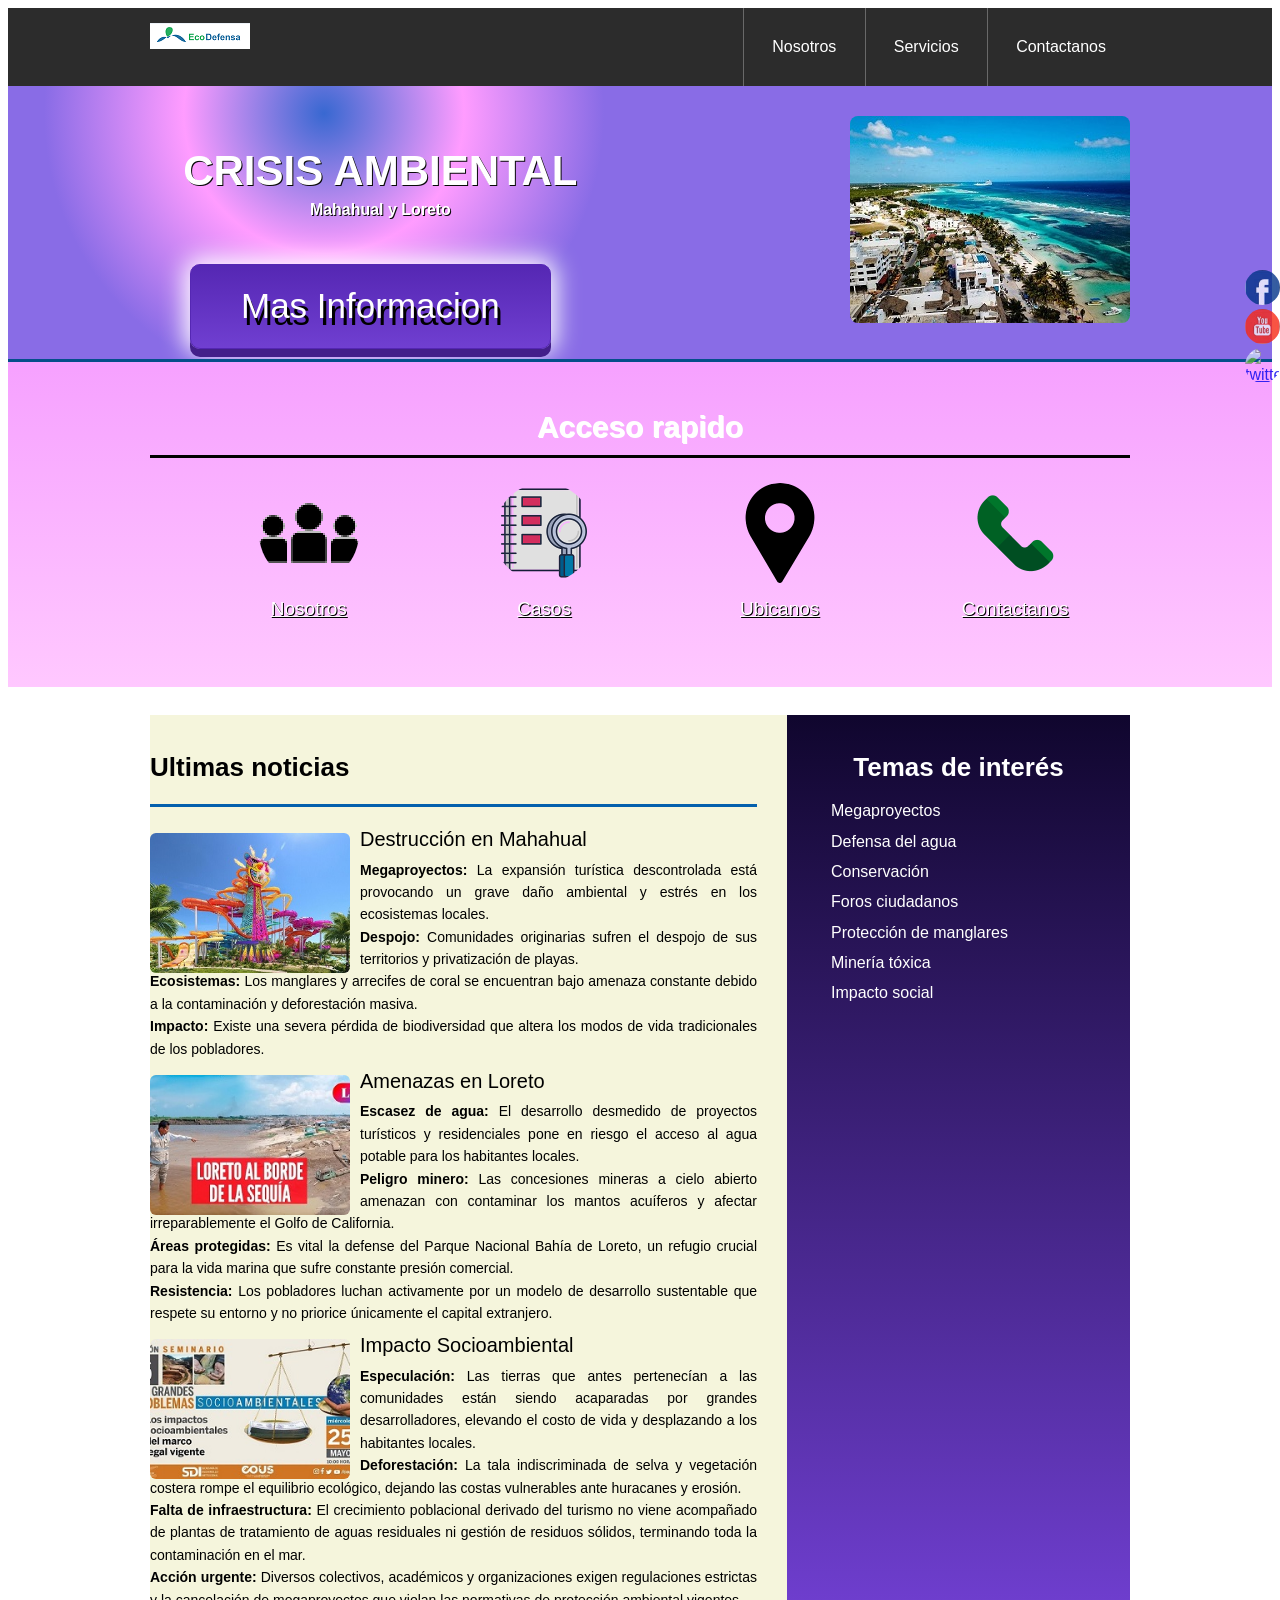
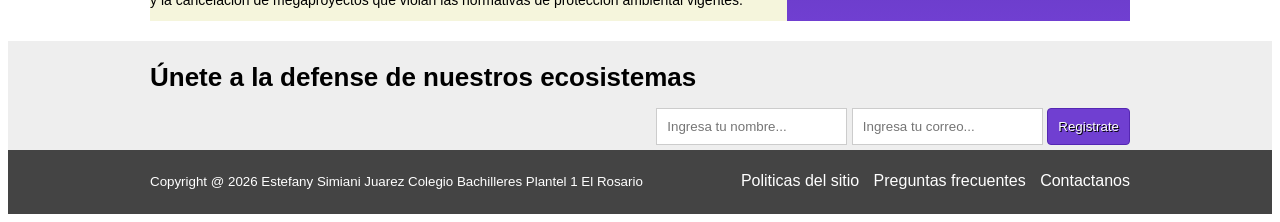
==== index.html @ cbb5e52a "Update index.html" ====
<!DOCTYPE html>
<html lang="es">
<head> 
    <meta charset="UTF-8">
    <title>Proyecto final - Problemática en Mahahual y Loreto</title>
    <link rel="stylesheet" href="estilo.css">
    <style>
        /* ========================================================
           1. CONTROL DE NEGRITAS
           ======================================================== */
        h1, h2, h3, strong {
            font-weight: bold !important;
        }
        p, li, a, figcaption, small, input {
            font-weight: normal !important;
        }

        /* ========================================================
           2. CONTRASTE DE COLORES ACTUALIZADO
           ======================================================== */
        .articulos h2, 
        .articulos article h1 a, 
        .articulos p, 
        .articulos strong,
        .suscripcion h2 { 
            color: #000000 !important;
        }

        .acceso-rapido h2,
        .acceso-rapido figcaption h3 a,
        .complementario h2,       
        .complementario ul li a,  
        .piedepagina small,
        .piedepagina nav ul li a,
        .introduccion-presentacion h1,
        .introduccion-presentacion h1 span,
        .introduccion-presentacion .aprender-mas {
            color: #ffffff !important;
        }
    </style>
</head>
<body>
 <header class="encabezado" role="banner">
    <div class="contenedor">
        <a href="https://vanguardia.com.mx/noticias/mexico/punta-mita-bacalar-loreto-y-mahahual-las-localidades-mexicanas-amenazadas-por-mega-proyectos-FC20775572" class="logo">
            <img src="imagen/logo.PNG" alt="logotipo de la campaña">
        </a>
        <nav role ="navigation">
            <ul>
                <li><a href="nosotros1.html">Nosotros</a></li>
                <li><a href="servicios2.html">Servicios</a></li>
                <li><a href="contactanos.html">Contactanos</a></li>
            </ul>
        </nav>
    </div>
 </header>
 <!--fin-->
 <div class="presentacion">
    <div class="contenedor">
        <div class="introduccion-presentacion">
            <h1>CRISIS AMBIENTAL <br><span>Mahahual y Loreto</span></h1>
            <a href="https://vanguardia.com.mx/noticias/mexico/punta-mita-bacalar-loreto-y-mahahual-las-localidades-mexicanas-amenazadas-por-mega-proyectos-FC20775572" class="aprender-mas">Mas Informacion</a>
        </div>
        <img src="imagen/imagen-de-la-zona.jpg" alt="imagen de la zona">
    </div>
 </div> 
    <!-- fin de presentacion-->
 <section class="acceso-rapido">
        <div class="contenedor">
            <h2>Acceso rapido</h2>
              <ul>
                <figure>
                    <a href="nosotros1.html"><img src="imagen/nosotros.png" alt="Nosotros"></a>
                    <figcaption><h3><a href="nosotros1.html">Nosotros</a></h3></figcaption>
                </figure>
                <figure>
                    <a href="servicios2.html"><img src="imagen/casos.png" alt="Casos"></a>
                    <figcaption><h3><a href="servicios2.html">Casos</a></h3></figcaption>
                </figure>
                <figure>
                    <a href="ubicanos3.html"><img src="imagen/ubicanos.png" alt="Ubicanos"></a>
                    <figcaption><h3><a href="ubicanos3.html">Ubicanos</a></h3></figcaption>
                </figure>
                <figure>
                    <a href="contactanos.html"><img src="imagen/contactanos.png" alt="Contactanos"></a>
                    <figcaption><h3><a href="contactanos.html">Contactanos</a></h3></figcaption>
                </figure>
              </ul>
        </div>
    </section>  
    <!-- ---------fin -->
    <div class="bloque-contenido">
        <div class="contenedor">
            <main class="articulos" role="main">
                <h2>Ultimas noticias</h2>
                <article>
                    <img src="imagen/despojo-territorial.jpg" alt="Despojo territorial">
                    <h1><a href="#">Destrucción en Mahahual</a></h1>
                    <p><strong>Megaproyectos:</strong> La expansión turística descontrolada está provocando un grave daño ambiental y estrés en los ecosistemas locales.<br><strong>Despojo:</strong> Comunidades originarias sufren el despojo de sus territorios y privatización de playas.<br><strong>Ecosistemas:</strong> Los manglares y arrecifes de coral se encuentran bajo amenaza constante debido a la contaminación y deforestación masiva.<br><strong>Impacto:</strong> Existe una severa pérdida de biodiversidad que altera los modos de vida tradicionales de los pobladores.
                    </p>
                </article>
                <article>
                    <img src="imagen/crisis-en-loreto.jpg" alt="Crisis en Loreto">
                    <h1><a href="#">Amenazas en Loreto</a></h1>
                    <p><strong>Escasez de agua:</strong> El desarrollo desmedido de proyectos turísticos y residenciales pone en riesgo el acceso al agua potable para los habitantes locales.<br><strong>Peligro minero:</strong> Las concesiones mineras a cielo abierto amenazan con contaminar los mantos acuíferos y afectar irreparablemente el Golfo de California.<br><strong>Áreas protegidas:</strong> Es vital la defense del Parque Nacional Bahía de Loreto, un refugio crucial para la vida marina que sufre constante presión comercial.<br><strong>Resistencia:</strong> Los pobladores luchan activamente por un modelo de desarrollo sustentable que respete su entorno y no priorice únicamente el capital extranjero.
                    </p>
                </article>
                <article>
                    <img src="imagen/impacto-socioambiental.jpg" alt="Impacto socioambiental">
                    <h1><a href="#">Impacto Socioambiental</a></h1>
                    <p><strong>Especulación:</strong> Las tierras que antes pertenecían a las comunidades están siendo acaparadas por grandes desarrolladores, elevando el costo de vida y desplazando a los habitantes locales.<br><strong>Deforestación:</strong> La tala indiscriminada de selva y vegetación costera rompe el equilibrio ecológico, dejando las costas vulnerables ante huracanes y erosión.<br><strong>Falta de infraestructura:</strong> El crecimiento poblacional derivado del turismo no viene acompañado de plantas de tratamiento de aguas residuales ni gestión de residuos sólidos, terminando toda la contaminación en el mar.<br><strong>Acción urgente:</strong> Diversos colectivos, académicos y organizaciones exigen regulaciones estrictas y la cancelación de megaproyectos que violan las normativas de protección ambiental vigentes.
                    </p>
                </article>
            </main>
            <aside class="complementario" role="complementary">
         <h2>Temas de interés</h2>
         <ul>
            <li><a href="#">Megaproyectos </a></li>
            <li><a href="#">Defensa del agua </a></li>
            <li><a href="#">Conservación </a></li>
            <li><a href="#">Foros ciudadanos </a></li>
            <li><a href="#">Protección de manglares </a></li>
            <li><a href="#">Minería tóxica </a></li>
            <li><a href="#">Impacto social </a></li>
         </ul>
      </aside>
      </div>
    </div> 
<!-- FIN DE BLOQUE-CONTENIDO -->
<section class="suscripcion">
    <div class="contenedor">
        <h2>Únete a la defense de nuestros ecosistemas</h2>
        <form action="https://formspree.io/f/xqevpzgz" method="POST">
            <input type="text" name="nombre" placeholder="Ingresa tu nombre..." required>
            <input type="email" name="email" placeholder="Ingresa tu correo..." required>
            <input type="submit" name="valor" value="Registrate">
        </form>
    </div>
</section> <!-- FIN SUSCRIPCION -->
<footer class="piedepagina" role="contentinfo">
    <div class="contenedor">
        <small>Copyright @ 2026 Estefany Simiani Juarez Colegio Bachilleres Plantel 1 El Rosario</small>
        <nav>
            <ul>
                <li><a href="#">Politicas del sitio</a></li>
                <li><a href="#">Preguntas frecuentes</a></li>
                <li><a href="contactanos.html">Contactanos</a></li>
            </ul>
        </nav>
    </div>
</footer>
           <!--  fin pie de pagina  -->
<div class="social">
    <a href="https://www.facebook.com/mahahualplaya/?locale=es_LA" title="FaceBook"><img src="imagen/face.jpg" alt="facebook"></a>
    <a href="https://www.youtube.com/hashtag/mahahual" title="Youtube"><img src="imagen/you.jpg" alt="youtube"></a>
    <a href="https://x.com/hashtag/mahahual?src=hashtag_click" title="twitter"><img src="imagen/twit.jpg" alt="twitter"></a>
</div>
  <!--  fin social -->
</body>
</html>
---- estilo.css ----
*{
box-sizing:border-box;
}
body{
font-size:16px;
font-family: arial,helveltica,sans-serif;
line-height: 1.4em; 
}

.contenedor{
    width: 980px;
    margin: 0 auto;
}

.encabezado{ 
background: #2c2c2c; 
overflow: hidden;
}
.logo{
    float: left;
   position: relative;
    top: 15px; 
}
.encabezado nav{ 
float: right; 
}
.encabezado nav ul{ 
margin: 0;
padding: 0;
list-style: none;
}
.encabezado nav ul li{ 
display: inline-block;
/*background: red;*/
margin-right: -4px;
}
.encabezado nav ul li a{ 
display: block;
color: #fff;
padding: 28px;
border-left: 1px solid #696969;
text-decoration: none;
}
/*cambio de color*/
.encabezado nav ul li a:hover{ 
background: #575757;
}
/*------------------------------------
PRESENTACION
-------------------------------------*/ 
.presentacion{
  /*background: yellow;*/
  background: radial-gradient(280px at 25% 10%, #3868D1, #FF9CFF, #896CE6);
  overflow: hidden;
  border-bottom: 3px solid #044e8b; 
}  
.introduccion-presentacion{
    float: left;
}
.introduccion-presentacion h1{
    color: #fff;
    font-size: 2.625em;  /*16px  1em  42px  ?*/
    text-shadow: 1px 1px 0px #090909;
    text-align: center;
    margin-top: 70px;
    margin-bottom: 40px;
    margin-left: 20px;
   line-height: 0.7em; /*interlineado  */
} 
.introduccion-presentacion h1 span{
    color: #fff;
    font-size: 0.38em; /*42px = 2.62em 16px = ? =0.38*/
}
/*------------aprender------------mas*/
a.aprender-mas{
    font-size: 2.1875em;
    border: 1px solid #5527b3; /* Ajustado al tono morado */
    padding: 30px 50px;
    /*background: yellow;*/
    display: block;
    text-align: center;
    margin: 10px 40px;
    color: #fff;
    text-decoration: none;
    text-shadow: 3px 7px 0 #000;
    border-radius: 10px;
    background: linear-gradient(to top, #703FD1, #5527b3); /* Tu color #703FD1 aplicado aquí */
    box-shadow: 0 8px 0 0 #431f8a,
                0 0 25px 5px #fff;
} 
a.aprender-mas:hover{
    box-shadow: 0 0 25px 5px #000;
}
.presentacion img{
    float: right;
    position: relative;
    top: 30px;
    max-width: 450px; /* Control para que la foto de la zona no salga gigante */
    height: auto;
    border-radius: 8px;
}
/*****************************************************************
/*------------Acceso-rapido------------*/
.acceso-rapido{
    background: #21bc4e;
    overflow: hidden;
    border-bottom: 3px solid #fff;
}
.acceso-rapido h2 {
    color: #fff;
    font-size: 1.87em;
    text-shadow: 1px 1px 0 #000;
    text-align: center;
    border-bottom: 3px solid #fff;
    padding-bottom: 16px;
}
.acceso-rapido figure{
    display: inline-block;
    text-align: center;
    width: 25%;
    margin: 0 -4px 0 0;
    padding: 0px;
}
.acceso-rapido img{
    width: 100px;         /* Control para los 4 iconos de acceso rápido */
    height: 100px;
    object-fit: cover;
    border-radius: 50%;   /* Los hace círculos perfectos */
}
.acceso-rapido h3{
   font-size: 1.1875em;
    margin-top: 9px;
    margin-bottom: 20px; 
}
.acceso-rapido h3 a{
    color: #fff;
    text-shadow: 1px 1px 0 #000;
    font-weight: normal;
}
.acceso-rapido h3 a:hover{
    text-decoration: none;
}
/*---------bloque contenido----------*/
.bloque-contenido{
    overflow: hidden; /*2*/
    margin-top: 25px; /** complementario 6  **/
}
.bloque-contenido .contenedor{  /*3**/
    display: table;  
}
.articulos { /** 1 **/
    /*float: left;  /*elim 3 */
    background: beige;
    width: 65%; /*elimi  3*/
  display: table-cell;  /*3*/
  padding-right: 30px; /* 4*/
}
.articulos article{  /* 10   */
    margin-bottom: 10px;
}
.articulos h2{  /**4**/
    color: #444444;
    font-size: 1.625em;
    border-bottom: 3px solid #0460ad;
    padding-bottom: 25px;
}
.articulos img{  /**5**/
    float: left;
    margin-right: 10px;
    position: relative; /* 10  */
    top: 5px;           /* 10 */
    width: 200px;       /* Tamaño ideal adaptado para las 3 columnas de noticias */
    height: 140px;
    object-fit: cover;
    border-radius: 6px;
}
.articulos article h1{  /**6**/
    font-size: 1.25em;  /*20/16 = 1.25em*/
    /*margin: 0; ** 8   *** quitar 8 poner 9*/
    margin: 8px 0 8px 0;  /*** 9 ****/
}
.articulos article h1 a{  /**7**/ 
    color: #444444;  /*HTML incluir href*/
    text-decoration: none;
}
.articulos article h1 a:hover{  /**8**/ 
    text-decoration: underline;
}
.articulos article p{  /** 9 **/ 
    margin: 0;
    text-align: justify;
    font-size: 0.875em; /*** 14/16 = 0.875 ***/
}
.complementario{    /* 1  */
    background: #0460ad;
    width: 35%; 
    display: table-cell; 
    padding: 0 20px 20px; /***2**laterales sup e inf*/
}
.complementario h2{   /** 2  **/
    font-size: 1.625em;  /* 26/16 em*/ 
    color: #fff;
    font-weight: normal;
    text-align: center;
}
.complementario ul{   /** 3  **/
    margin: 0;
    padding: 0;
    list-style: none;
}
.complementario ul li{ /*** 4 ***/
    background: url("imagen/icon.png") no-repeat left center;
    padding-left: 24px;
    margin-bottom: 8px;
}
.complementario ul li a{ /*** 5 ***/
    color: #fff;
    text-decoration: none;
}
.complementario ul li a:hover{ /*** 6 ***/
    color: red;
    text-decoration: underline; /* ir a bloque-conteniodo*/
}
/***********************************************************************/
/************** suscripcion */
.suscripcion{  /**1***/
    overflow: hidden;
    /* border: 1px solid red; */  /**2 *** elim**/
    background: #eeeeee;   /***2***/
    margin-top: 20px;  /*** 2 B ****/
    padding: 15px 20px;
}
.suscripcion h2{ /***2***/
    float: left;
    font-size: 1.625em; /*26/16  */
    color: #444444;
    font-weight: normal;
    margin: 10px 0;
}
.suscripcion form{  /***2***/
    float: right;
    position: relative; /** 2 a ***/
    top: 10px;   /*** 2 a ****/
}
.suscripcion form input{   /***3   ***/
    border: 1px solid #cccccc;
    padding: 10px;
}
.suscripcion form input[type="submit"]{ /*** 4   ***/
    border: 1px solid #5527b3;
    padding: 10px;
    background: #703FD1; /* Tu color #703FD1 aplicado aquí */
    color: #fff;
    text-shadow: 1px 1px 0 #000;
    cursor: pointer;
    border-radius: 4px;
    font-weight: bold;
}
.suscripcion form input[type="submit"]:hover{ /*** 5   ***/
    background: #5527b3; /* Se oscurece un poco al pasar el mouse */
}
/***********pie de pagina**************/
.piedepagina{   /**1 **/
    background: #444444;
    padding: 20px 0; /*** 7 c  */
}
.piedepagina .contenedor{   /**2  **/
    display: table;
}
.piedepagina small{  /***3   ***/
    display: table-cell;
    /* background: red; */  /* elim 7 a **/
    color: #fff;  /** 4 **/
}
.piedepagina nav{ /**** 4   ***/
    display: table-cell;
    /* background: blue; */  /*** elim 7 b ***/
    text-align: right; /***6  **/
}
.piedepagina nav ul{ /**** 5 ***/
    margin: 0;
    padding: 0;
    list-style: none;
}
.piedepagina nav ul li{ /**** 6 ***/
    display: inline-block;
    padding-left: 10px;  /** 7 d ****/
}
.piedepagina nav ul li a{ /**** 7 ***/
    color: #fff;
    text-decoration: none;
}
.piedepagina nav ul li a:hover{ /**** 7 ***/
    color: #ffff00;
    text-decoration: underline;
}
/*************Redes sociales***************/
.social{
    position: fixed;
    top: 30%;
    right: 0;
    z-index: 999;
}
.social a{
    display: block;
    margin-bottom: 4px;
    opacity: 0.8;
}
.social a:hover{
    opacity: 1;
}
.social img{
    border-radius: 50%;
    display: block;
    width: 35px; /* Tamaño controlado de iconos de redes sociales */
    height: 35px;
}
/*------------Acceso-rapido------------*/
.acceso-rapido {
    background: #8282FF; /* Aquí está el cambio al color que me diste */
    overflow: hidden;
    border-bottom: 3px solid #fff;
    padding: 30px 0;
    text-align: center;
}
/*---------BLOQUE COMPLEMENTARIO (TEMAS DE INTERÉS)----------*/
.complementario {    
    background: #8282FF;  /* ¡Tu color azul marino aplicado aquí! */
    width: 35%; 
    display: table-cell; 
    padding: 20px; 
}

.complementario h2 {   
    font-size: 1.625em;  
    color: #fff; /* El texto blanco resaltará genial sobre el azul oscuro */
    font-weight: normal;
    text-align: center;
}
/*---------BLOQUE COMPLEMENTARIO CON DEGRADADO----------*/
.complementario {    
    width: 35%; 
    display: table-cell; 
    padding: 20px;
    
    /* El degradado va de tu azul oscuro hacia tu morado */
    background: linear-gradient(to bottom, #10062E, #703FD1); 
}

.complementario h2 {   
    font-size: 1.625em;  
    color: #ffffff; 
    font-weight: normal;
    text-align: center;
}
/*------------Acceso-rapido con degradado------------*/
.acceso-rapido {
    /* Va de tu rosa principal hacia un tono un poco más claro para dar brillo */
    background: linear-gradient(to bottom, #F6A1FF, #FFC8FF); 
    padding: 30px 0;
    text-align: center;
    border-bottom: 3px solid #fff;
    overflow: hidden;
}

.acceso-rapido h2 {
    color: #000000; /* Mantenemos el negro para que destaque sobre el rosa */
    font-size: 1.87em;
    text-shadow: 1px 1px 0 #ffffff; /* Sombra blanca para darle legibilidad */
    border-bottom: 3px solid #000000;
    padding-bottom: 16px;
    margin-bottom: 25px;
}
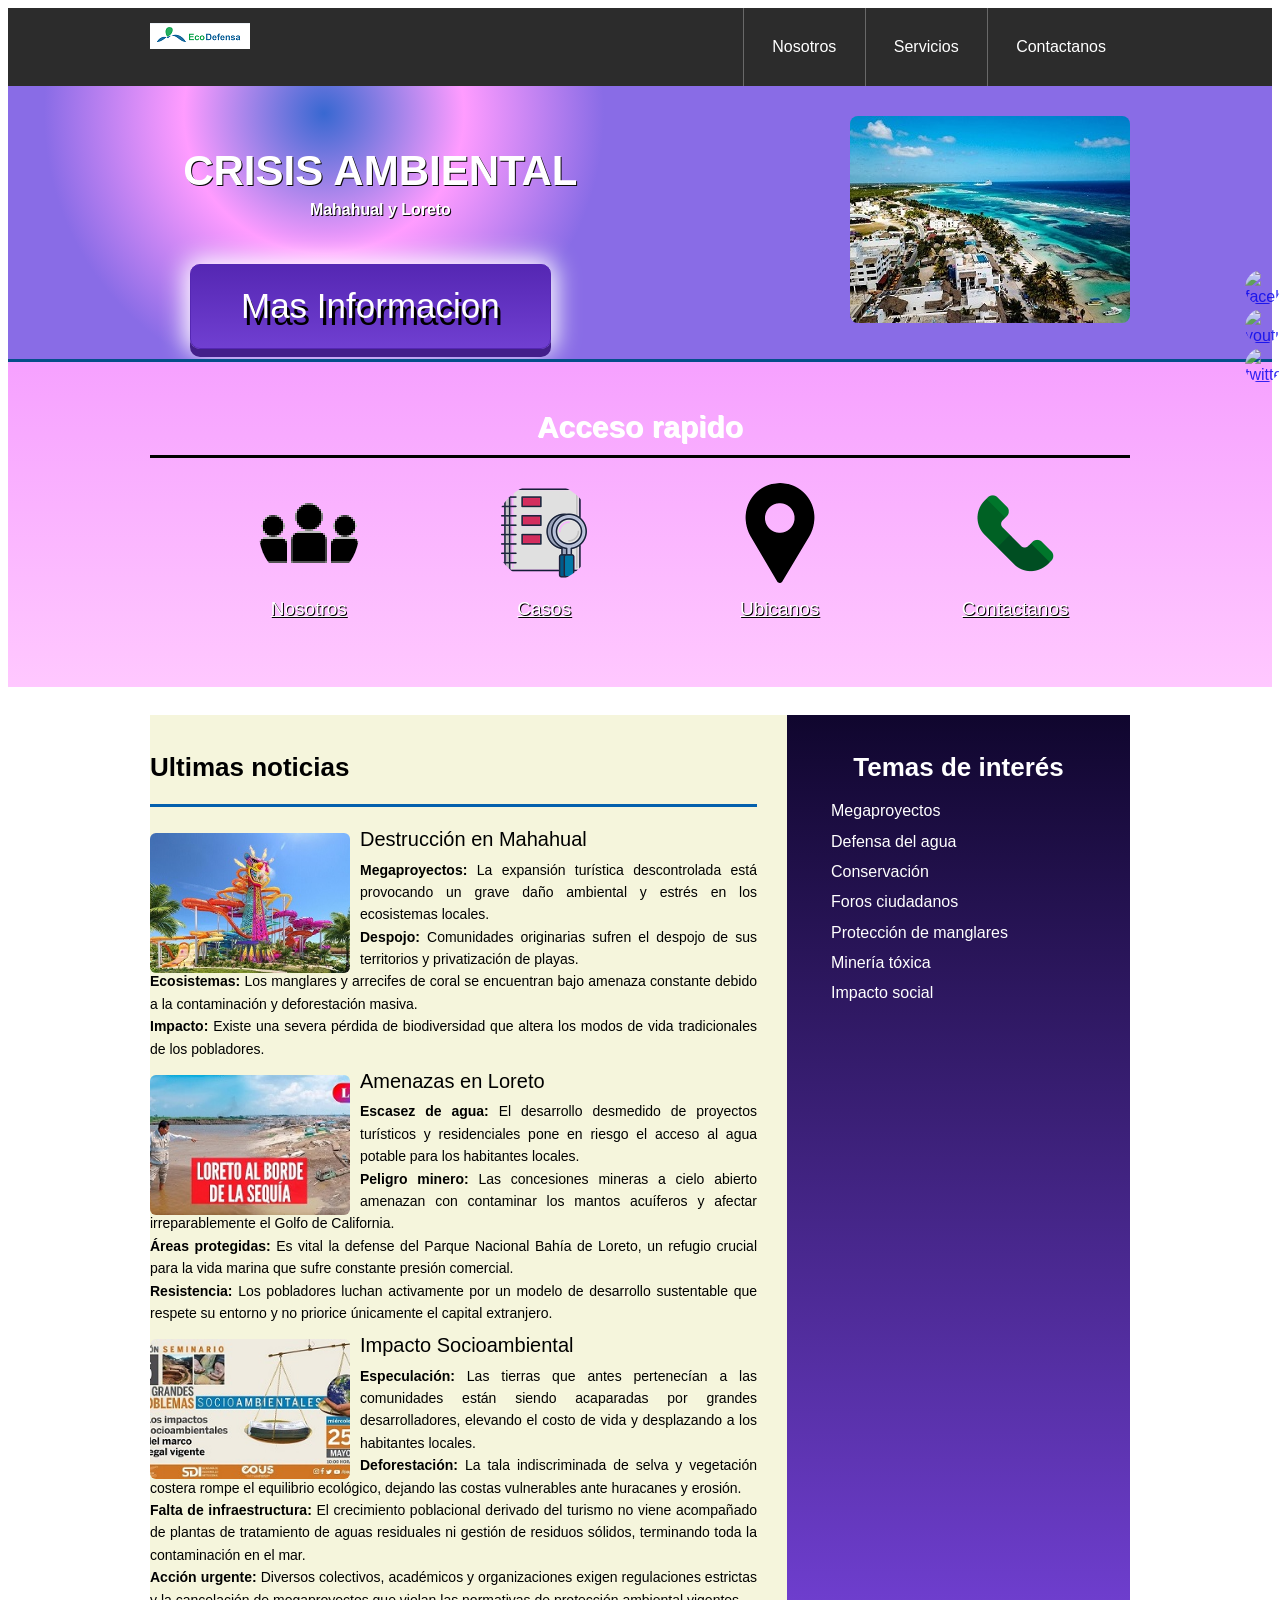
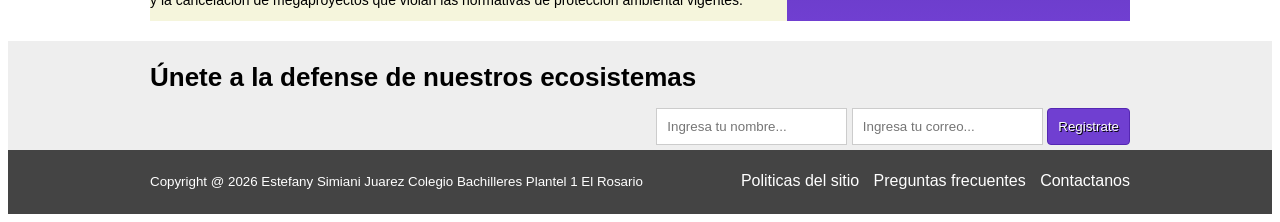
==== commit 2f117d68: "Update index.html" ====
--- a/index.html
+++ b/index.html
@@ -151,9 +151,9 @@
 </footer>
            <!--  fin pie de pagina  -->
 <div class="social">
-    <a href="https://www.facebook.com/mahahualplaya/?locale=es_LA" title="FaceBook"><img src="imagen/face.jpg" alt="facebook"></a>
-    <a href="https://www.youtube.com/hashtag/mahahual" title="Youtube"><img src="imagen/you.jpg" alt="youtube"></a>
-    <a href="https://x.com/hashtag/mahahual?src=hashtag_click" title="twitter"><img src="imagen/twit.jpg" alt="twitter"></a>
+    <a href="https://www.facebook.com/mahahualplaya/?locale=es_LA" title="FaceBook"><img src="imagen/face.JPG" alt="facebook"></a>
+    <a href="https://www.youtube.com/hashtag/mahahual" title="Youtube"><img src="imagen/you.JPG" alt="youtube"></a>
+    <a href="https://x.com/hashtag/mahahual?src=hashtag_click" title="twitter"><img src="imagen/twit.JPG" alt="twitter"></a>
 </div>
   <!--  fin social -->
 </body>
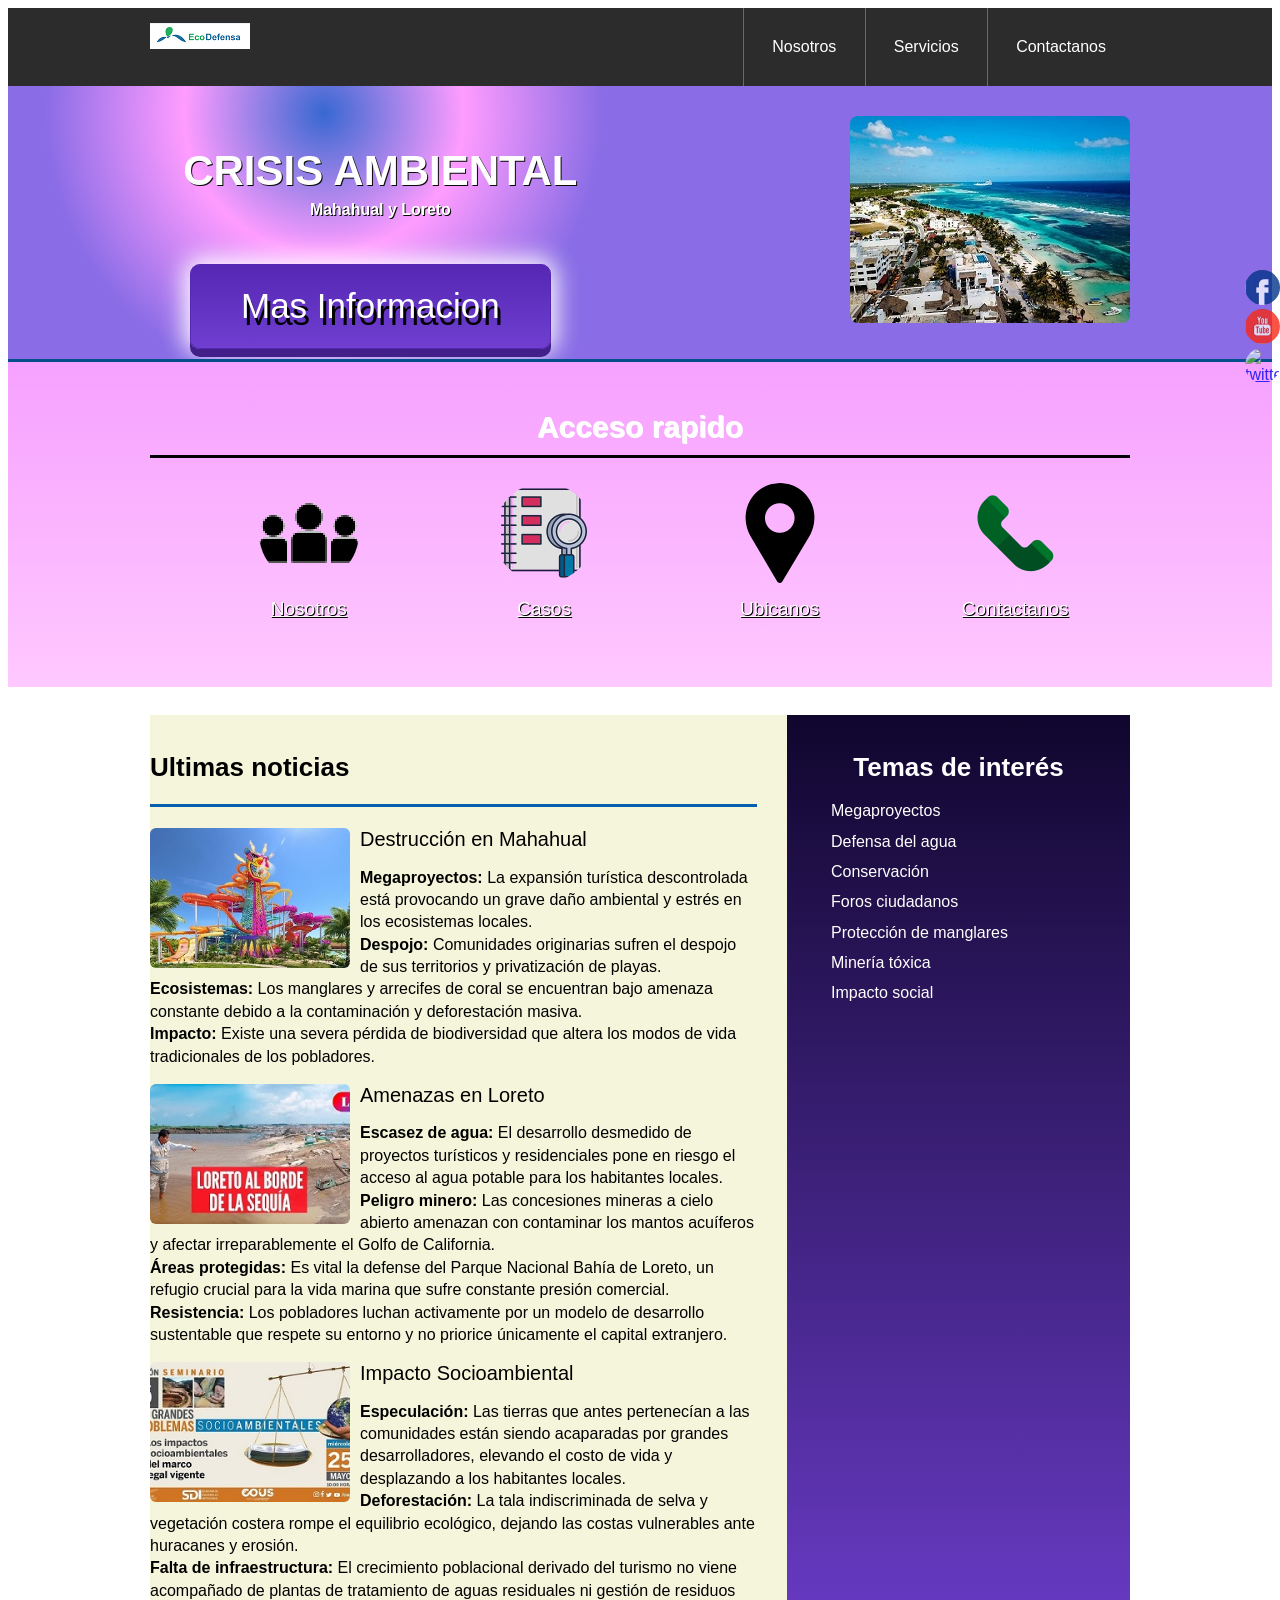
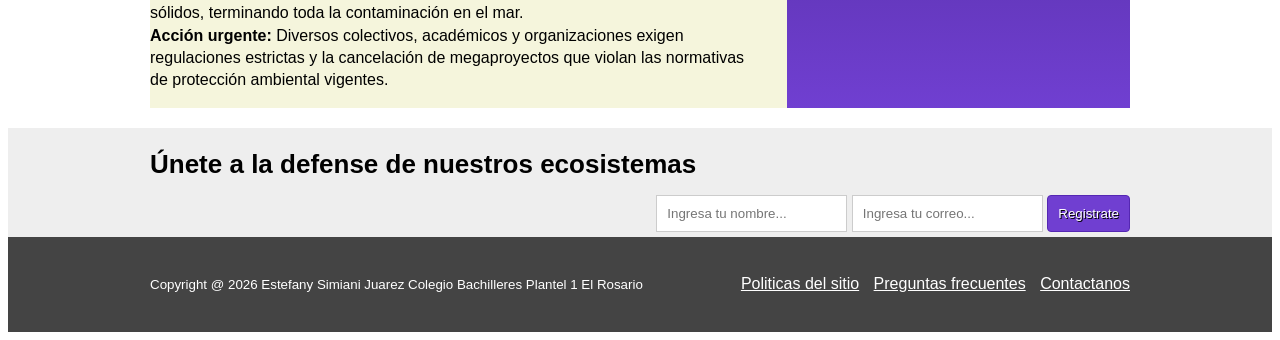
==== commit fa89e07b: "Update index.html" ====
--- a/index.html
+++ b/index.html
@@ -151,9 +151,9 @@
 </footer>
            <!--  fin pie de pagina  -->
 <div class="social">
-    <a href="https://www.facebook.com/mahahualplaya/?locale=es_LA" title="FaceBook"><img src="imagen/face.JPG" alt="facebook"></a>
-    <a href="https://www.youtube.com/hashtag/mahahual" title="Youtube"><img src="imagen/you.JPG" alt="youtube"></a>
-    <a href="https://x.com/hashtag/mahahual?src=hashtag_click" title="twitter"><img src="imagen/twit.JPG" alt="twitter"></a>
+    <a href="https://www.facebook.com/mahahualplaya/?locale=es_LA" title="FaceBook"><img src="imagen/face.jpg" alt="facebook"></a>
+    <a href="https://www.youtube.com/hashtag/mahahual" title="Youtube"><img src="imagen/you.jpg" alt="youtube"></a>
+    <a href="https://x.com/hashtag/mahahual?src=hashtag_click" title="twitter"><img src="imagen/twit.jpg" alt="twitter"></a>
 </div>
   <!--  fin social -->
 </body>
--- a/estilo.css
+++ b/estilo.css
@@ -1,82 +1,76 @@
-*{
-box-sizing:border-box;
-}
-body{
-font-size:16px;
-font-family: arial,helveltica,sans-serif;
-line-height: 1.4em; 
-}
-
-.contenedor{
+* {
+    box-sizing: border-box;
+}
+
+body {
+    font-size: 16px;
+    font-family: Arial, Helvetica, sans-serif;
+    line-height: 1.4em;
+}
+
+.contenedor {
     width: 980px;
     margin: 0 auto;
 }
 
-.encabezado{ 
-background: #2c2c2c; 
-overflow: hidden;
-}
-.logo{
-    float: left;
-   position: relative;
-    top: 15px; 
-}
-.encabezado nav{ 
-float: right; 
-}
-.encabezado nav ul{ 
-margin: 0;
-padding: 0;
-list-style: none;
-}
-.encabezado nav ul li{ 
-display: inline-block;
-/*background: red;*/
-margin-right: -4px;
-}
-.encabezado nav ul li a{ 
-display: block;
-color: #fff;
-padding: 28px;
-border-left: 1px solid #696969;
-text-decoration: none;
-}
-/*cambio de color*/
-.encabezado nav ul li a:hover{ 
-background: #575757;
-}
-/*------------------------------------
-PRESENTACION
--------------------------------------*/ 
-.presentacion{
-  /*background: yellow;*/
-  background: radial-gradient(280px at 25% 10%, #3868D1, #FF9CFF, #896CE6);
-  overflow: hidden;
-  border-bottom: 3px solid #044e8b; 
-}  
-.introduccion-presentacion{
-    float: left;
-}
-.introduccion-presentacion h1{
-    color: #fff;
-    font-size: 2.625em;  /*16px  1em  42px  ?*/
+/* ENCABEZADO */
+.encabezado {
+    background: #2c2c2c;
+    overflow: hidden;
+}
+.logo {
+    float: left;
+    position: relative;
+    top: 15px;
+}
+.encabezado nav {
+    float: right;
+}
+.encabezado nav ul {
+    margin: 0;
+    padding: 0;
+    list-style: none;
+}
+.encabezado nav ul li {
+    display: inline-block;
+    margin-right: -4px;
+}
+.encabezado nav ul li a {
+    display: block;
+    color: #fff;
+    padding: 28px;
+    border-left: 1px solid #696969;
+    text-decoration: none;
+}
+.encabezado nav ul li a:hover {
+    background: #575757;
+}
+
+/* PRESENTACION */
+.presentacion {
+    background: radial-gradient(280px at 25% 10%, #3868D1, #FF9CFF, #896CE6);
+    overflow: hidden;
+    border-bottom: 3px solid #044e8b;
+}
+.introduccion-presentacion {
+    float: left;
+}
+.introduccion-presentacion h1 {
+    color: #fff;
+    font-size: 2.625em;
     text-shadow: 1px 1px 0px #090909;
     text-align: center;
-    margin-top: 70px;
-    margin-bottom: 40px;
-    margin-left: 20px;
-   line-height: 0.7em; /*interlineado  */
-} 
-.introduccion-presentacion h1 span{
-    color: #fff;
-    font-size: 0.38em; /*42px = 2.62em 16px = ? =0.38*/
-}
-/*------------aprender------------mas*/
-a.aprender-mas{
+    margin: 70px 0 40px 20px;
+    line-height: 0.7em;
+}
+.introduccion-presentacion h1 span {
+    color: #fff;
+    font-size: 0.38em;
+}
+a.aprender-mas {
     font-size: 2.1875em;
-    border: 1px solid #5527b3; /* Ajustado al tono morado */
+    border: 1px solid #5527b3;
     padding: 30px 50px;
-    /*background: yellow;*/
     display: block;
     text-align: center;
     margin: 10px 40px;
@@ -84,290 +78,198 @@
     text-decoration: none;
     text-shadow: 3px 7px 0 #000;
     border-radius: 10px;
-    background: linear-gradient(to top, #703FD1, #5527b3); /* Tu color #703FD1 aplicado aquí */
-    box-shadow: 0 8px 0 0 #431f8a,
-                0 0 25px 5px #fff;
-} 
-a.aprender-mas:hover{
+    background: linear-gradient(to top, #703FD1, #5527b3);
+    box-shadow: 0 8px 0 0 #431f8a, 0 0 25px 5px #fff;
+}
+a.aprender-mas:hover {
     box-shadow: 0 0 25px 5px #000;
 }
-.presentacion img{
+.presentacion img {
     float: right;
     position: relative;
     top: 30px;
-    max-width: 450px; /* Control para que la foto de la zona no salga gigante */
+    max-width: 450px;
     height: auto;
     border-radius: 8px;
 }
-/*****************************************************************
-/*------------Acceso-rapido------------*/
-.acceso-rapido{
-    background: #21bc4e;
-    overflow: hidden;
+
+/* ACCESO RAPIDO */
+.acceso-rapido {
+    background: linear-gradient(to bottom, #F6A1FF, #FFC8FF);
+    padding: 30px 0;
+    text-align: center;
     border-bottom: 3px solid #fff;
+    overflow: hidden;
 }
 .acceso-rapido h2 {
-    color: #fff;
+    color: #000000;
     font-size: 1.87em;
-    text-shadow: 1px 1px 0 #000;
-    text-align: center;
-    border-bottom: 3px solid #fff;
+    text-shadow: 1px 1px 0 #ffffff;
+    border-bottom: 3px solid #000000;
     padding-bottom: 16px;
-}
-.acceso-rapido figure{
+    margin-bottom: 25px;
+}
+.acceso-rapido figure {
     display: inline-block;
     text-align: center;
     width: 25%;
     margin: 0 -4px 0 0;
-    padding: 0px;
-}
-.acceso-rapido img{
-    width: 100px;         /* Control para los 4 iconos de acceso rápido */
+}
+.acceso-rapido img {
+    width: 100px;
     height: 100px;
     object-fit: cover;
-    border-radius: 50%;   /* Los hace círculos perfectos */
-}
-.acceso-rapido h3{
-   font-size: 1.1875em;
+    border-radius: 50%;
+}
+.acceso-rapido h3 {
+    font-size: 1.1875em;
     margin-top: 9px;
-    margin-bottom: 20px; 
-}
-.acceso-rapido h3 a{
+    margin-bottom: 20px;
+}
+.acceso-rapido h3 a {
     color: #fff;
     text-shadow: 1px 1px 0 #000;
     font-weight: normal;
 }
-.acceso-rapido h3 a:hover{
-    text-decoration: none;
-}
-/*---------bloque contenido----------*/
-.bloque-contenido{
-    overflow: hidden; /*2*/
-    margin-top: 25px; /** complementario 6  **/
-}
-.bloque-contenido .contenedor{  /*3**/
-    display: table;  
-}
-.articulos { /** 1 **/
-    /*float: left;  /*elim 3 */
+
+/* BLOQUE CONTENIDO */
+.bloque-contenido {
+    overflow: hidden;
+    margin-top: 25px;
+}
+.bloque-contenido .contenedor {
+    display: table;
+}
+.articulos {
     background: beige;
-    width: 65%; /*elimi  3*/
-  display: table-cell;  /*3*/
-  padding-right: 30px; /* 4*/
-}
-.articulos article{  /* 10   */
-    margin-bottom: 10px;
-}
-.articulos h2{  /**4**/
+    width: 65%;
+    display: table-cell;
+    padding-right: 30px;
+}
+.articulos h2 {
     color: #444444;
     font-size: 1.625em;
     border-bottom: 3px solid #0460ad;
     padding-bottom: 25px;
 }
-.articulos img{  /**5**/
+.articulos img {
     float: left;
     margin-right: 10px;
-    position: relative; /* 10  */
-    top: 5px;           /* 10 */
-    width: 200px;       /* Tamaño ideal adaptado para las 3 columnas de noticias */
+    width: 200px;
     height: 140px;
     object-fit: cover;
     border-radius: 6px;
 }
-.articulos article h1{  /**6**/
-    font-size: 1.25em;  /*20/16 = 1.25em*/
-    /*margin: 0; ** 8   *** quitar 8 poner 9*/
-    margin: 8px 0 8px 0;  /*** 9 ****/
-}
-.articulos article h1 a{  /**7**/ 
-    color: #444444;  /*HTML incluir href*/
-    text-decoration: none;
-}
-.articulos article h1 a:hover{  /**8**/ 
-    text-decoration: underline;
-}
-.articulos article p{  /** 9 **/ 
-    margin: 0;
-    text-align: justify;
-    font-size: 0.875em; /*** 14/16 = 0.875 ***/
-}
-.complementario{    /* 1  */
-    background: #0460ad;
-    width: 35%; 
-    display: table-cell; 
-    padding: 0 20px 20px; /***2**laterales sup e inf*/
-}
-.complementario h2{   /** 2  **/
-    font-size: 1.625em;  /* 26/16 em*/ 
-    color: #fff;
+.articulos article {
+    margin-bottom: 10px;
+}
+.articulos article h1 {
+    font-size: 1.25em;
+    margin: 8px 0;
+}
+.articulos article h1 a {
+    color: #444444;
+    text-decoration: none;
+}
+.complementario {
+    width: 35%;
+    display: table-cell;
+    padding: 20px;
+    background: linear-gradient(to bottom, #10062E, #703FD1);
+}
+.complementario h2 {
+    font-size: 1.625em;
+    color: #ffffff;
     font-weight: normal;
     text-align: center;
 }
-.complementario ul{   /** 3  **/
+.complementario ul {
     margin: 0;
     padding: 0;
     list-style: none;
 }
-.complementario ul li{ /*** 4 ***/
+.complementario ul li {
     background: url("imagen/icon.png") no-repeat left center;
     padding-left: 24px;
     margin-bottom: 8px;
 }
-.complementario ul li a{ /*** 5 ***/
-    color: #fff;
-    text-decoration: none;
-}
-.complementario ul li a:hover{ /*** 6 ***/
-    color: red;
-    text-decoration: underline; /* ir a bloque-conteniodo*/
-}
-/***********************************************************************/
-/************** suscripcion */
-.suscripcion{  /**1***/
-    overflow: hidden;
-    /* border: 1px solid red; */  /**2 *** elim**/
-    background: #eeeeee;   /***2***/
-    margin-top: 20px;  /*** 2 B ****/
+.complementario ul li a {
+    color: #fff;
+    text-decoration: none;
+}
+
+/* SUSCRIPCION */
+.suscripcion {
+    overflow: hidden;
+    background: #eeeeee;
+    margin-top: 20px;
     padding: 15px 20px;
 }
-.suscripcion h2{ /***2***/
-    float: left;
-    font-size: 1.625em; /*26/16  */
+.suscripcion h2 {
+    float: left;
+    font-size: 1.625em;
     color: #444444;
-    font-weight: normal;
     margin: 10px 0;
 }
-.suscripcion form{  /***2***/
+.suscripcion form {
     float: right;
-    position: relative; /** 2 a ***/
-    top: 10px;   /*** 2 a ****/
-}
-.suscripcion form input{   /***3   ***/
+    position: relative;
+    top: 10px;
+}
+.suscripcion form input {
     border: 1px solid #cccccc;
     padding: 10px;
 }
-.suscripcion form input[type="submit"]{ /*** 4   ***/
+.suscripcion form input[type="submit"] {
     border: 1px solid #5527b3;
     padding: 10px;
-    background: #703FD1; /* Tu color #703FD1 aplicado aquí */
+    background: #703FD1;
     color: #fff;
     text-shadow: 1px 1px 0 #000;
     cursor: pointer;
     border-radius: 4px;
     font-weight: bold;
 }
-.suscripcion form input[type="submit"]:hover{ /*** 5   ***/
-    background: #5527b3; /* Se oscurece un poco al pasar el mouse */
-}
-/***********pie de pagina**************/
-.piedepagina{   /**1 **/
+
+/* PIE DE PAGINA */
+.piedepagina {
     background: #444444;
-    padding: 20px 0; /*** 7 c  */
-}
-.piedepagina .contenedor{   /**2  **/
+    padding: 20px 0;
+}
+.piedepagina .contenedor {
     display: table;
 }
-.piedepagina small{  /***3   ***/
-    display: table-cell;
-    /* background: red; */  /* elim 7 a **/
-    color: #fff;  /** 4 **/
-}
-.piedepagina nav{ /**** 4   ***/
-    display: table-cell;
-    /* background: blue; */  /*** elim 7 b ***/
-    text-align: right; /***6  **/
-}
-.piedepagina nav ul{ /**** 5 ***/
-    margin: 0;
-    padding: 0;
-    list-style: none;
-}
-.piedepagina nav ul li{ /**** 6 ***/
+.piedepagina small {
+    display: table-cell;
+    color: #fff;
+}
+.piedepagina nav {
+    display: table-cell;
+    text-align: right;
+}
+.piedepagina nav ul li {
     display: inline-block;
-    padding-left: 10px;  /** 7 d ****/
-}
-.piedepagina nav ul li a{ /**** 7 ***/
-    color: #fff;
-    text-decoration: none;
-}
-.piedepagina nav ul li a:hover{ /**** 7 ***/
-    color: #ffff00;
-    text-decoration: underline;
-}
-/*************Redes sociales***************/
-.social{
+    padding-left: 10px;
+}
+
+/* REDES SOCIALES */
+.social {
     position: fixed;
     top: 30%;
     right: 0;
-    z-index: 999;
-}
-.social a{
+    z-index: 9999;
+}
+.social a {
     display: block;
     margin-bottom: 4px;
     opacity: 0.8;
 }
-.social a:hover{
+.social a:hover {
     opacity: 1;
 }
-.social img{
+.social img {
     border-radius: 50%;
     display: block;
-    width: 35px; /* Tamaño controlado de iconos de redes sociales */
+    width: 35px;
     height: 35px;
 }
-/*------------Acceso-rapido------------*/
-.acceso-rapido {
-    background: #8282FF; /* Aquí está el cambio al color que me diste */
-    overflow: hidden;
-    border-bottom: 3px solid #fff;
-    padding: 30px 0;
-    text-align: center;
-}
-/*---------BLOQUE COMPLEMENTARIO (TEMAS DE INTERÉS)----------*/
-.complementario {    
-    background: #8282FF;  /* ¡Tu color azul marino aplicado aquí! */
-    width: 35%; 
-    display: table-cell; 
-    padding: 20px; 
-}
-
-.complementario h2 {   
-    font-size: 1.625em;  
-    color: #fff; /* El texto blanco resaltará genial sobre el azul oscuro */
-    font-weight: normal;
-    text-align: center;
-}
-/*---------BLOQUE COMPLEMENTARIO CON DEGRADADO----------*/
-.complementario {    
-    width: 35%; 
-    display: table-cell; 
-    padding: 20px;
-    
-    /* El degradado va de tu azul oscuro hacia tu morado */
-    background: linear-gradient(to bottom, #10062E, #703FD1); 
-}
-
-.complementario h2 {   
-    font-size: 1.625em;  
-    color: #ffffff; 
-    font-weight: normal;
-    text-align: center;
-}
-/*------------Acceso-rapido con degradado------------*/
-.acceso-rapido {
-    /* Va de tu rosa principal hacia un tono un poco más claro para dar brillo */
-    background: linear-gradient(to bottom, #F6A1FF, #FFC8FF); 
-    padding: 30px 0;
-    text-align: center;
-    border-bottom: 3px solid #fff;
-    overflow: hidden;
-}
-
-.acceso-rapido h2 {
-    color: #000000; /* Mantenemos el negro para que destaque sobre el rosa */
-    font-size: 1.87em;
-    text-shadow: 1px 1px 0 #ffffff; /* Sombra blanca para darle legibilidad */
-    border-bottom: 3px solid #000000;
-    padding-bottom: 16px;
-    margin-bottom: 25px;
-}
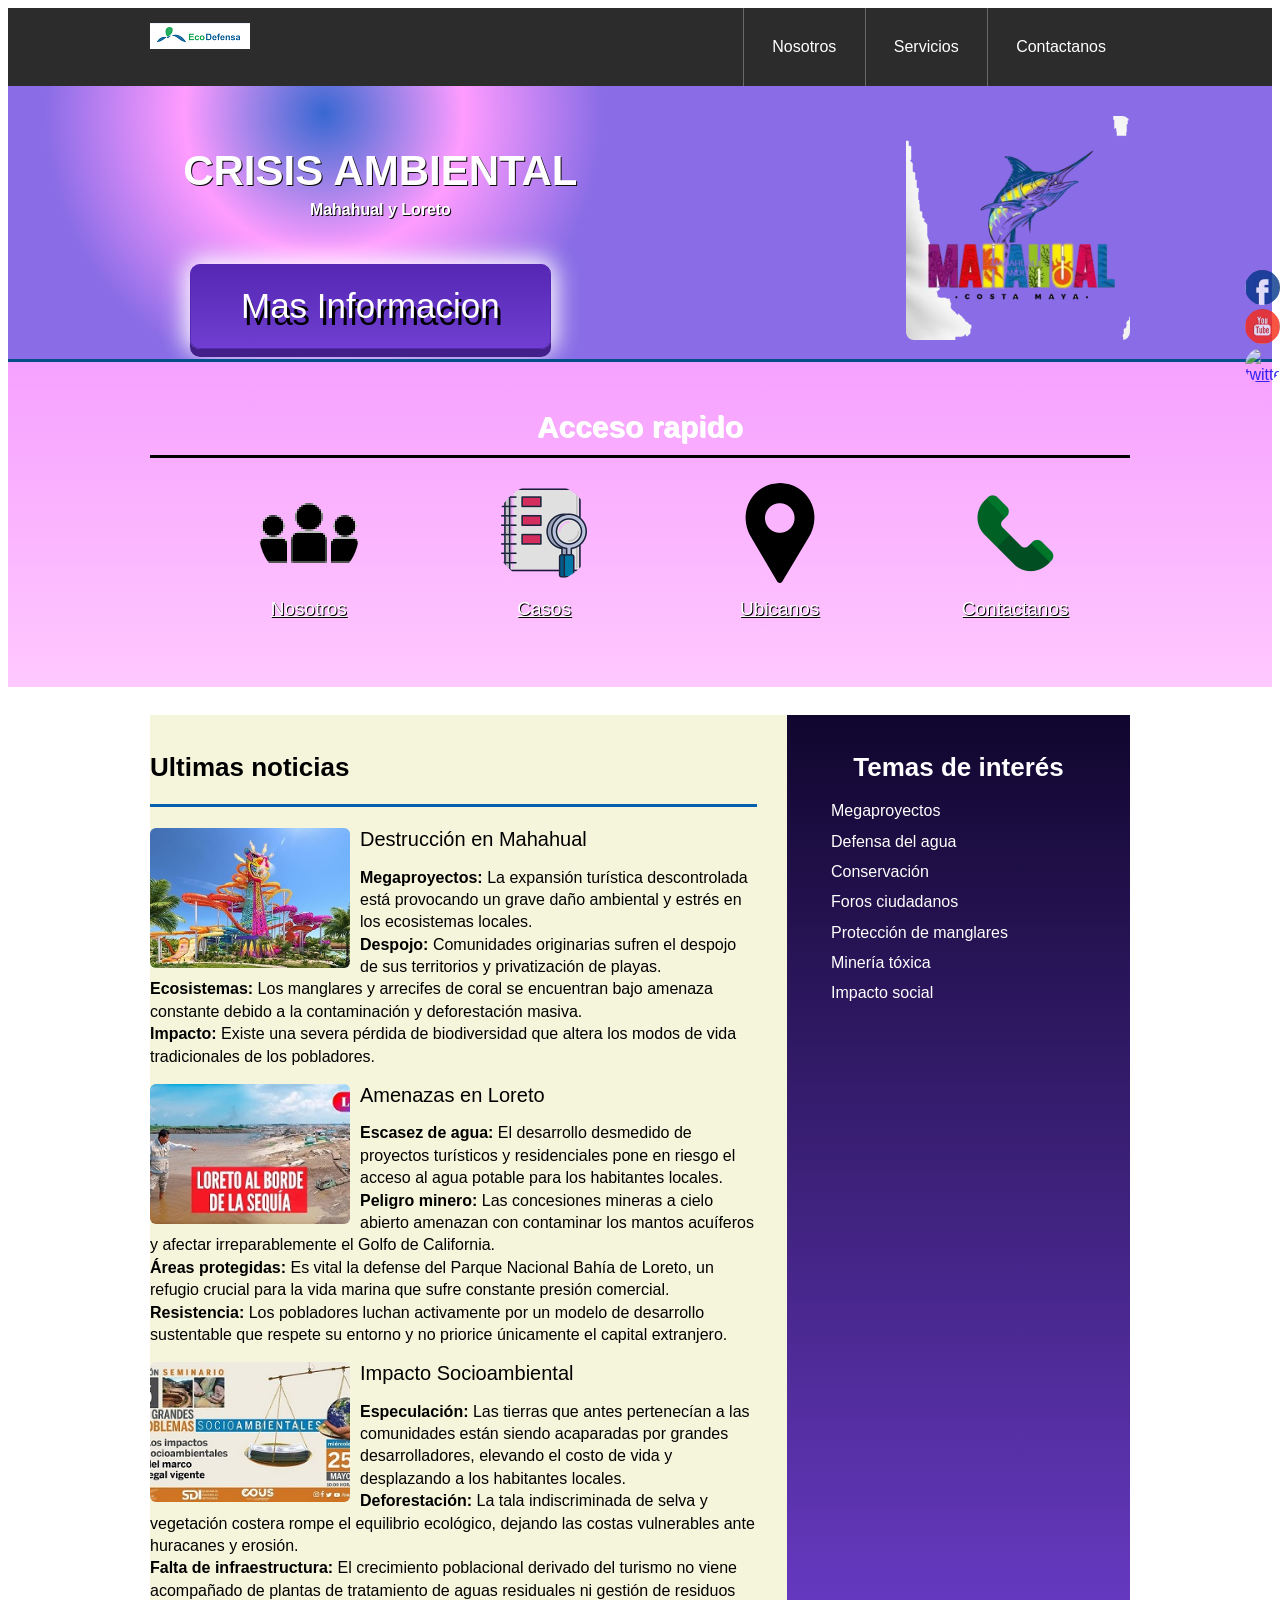
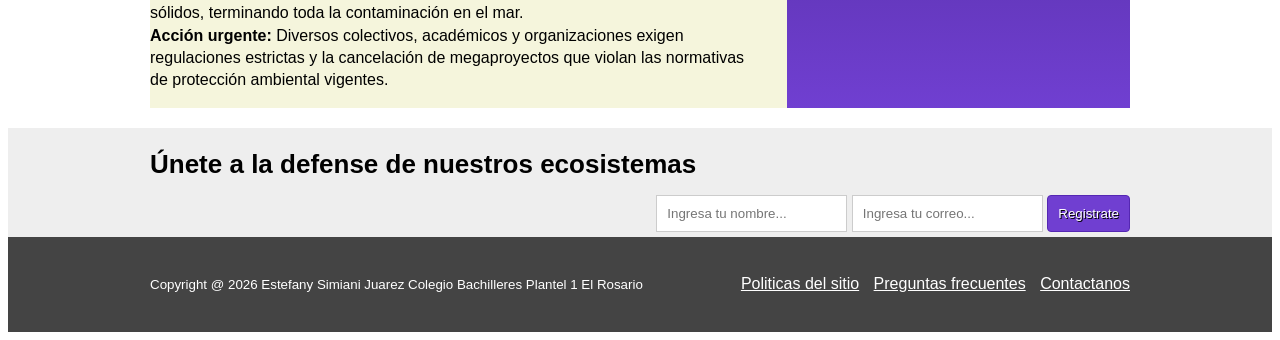
==== commit bf2bd1c2: "Update index.html" ====
--- a/index.html
+++ b/index.html
@@ -61,7 +61,7 @@
             <h1>CRISIS AMBIENTAL <br><span>Mahahual y Loreto</span></h1>
             <a href="https://vanguardia.com.mx/noticias/mexico/punta-mita-bacalar-loreto-y-mahahual-las-localidades-mexicanas-amenazadas-por-mega-proyectos-FC20775572" class="aprender-mas">Mas Informacion</a>
         </div>
-        <img src="imagen/imagen-de-la-zona.jpg" alt="imagen de la zona">
+        <img src="imagen/imagen-de-la-zona.png" alt="imagen de la zona">
     </div>
  </div> 
     <!-- fin de presentacion-->
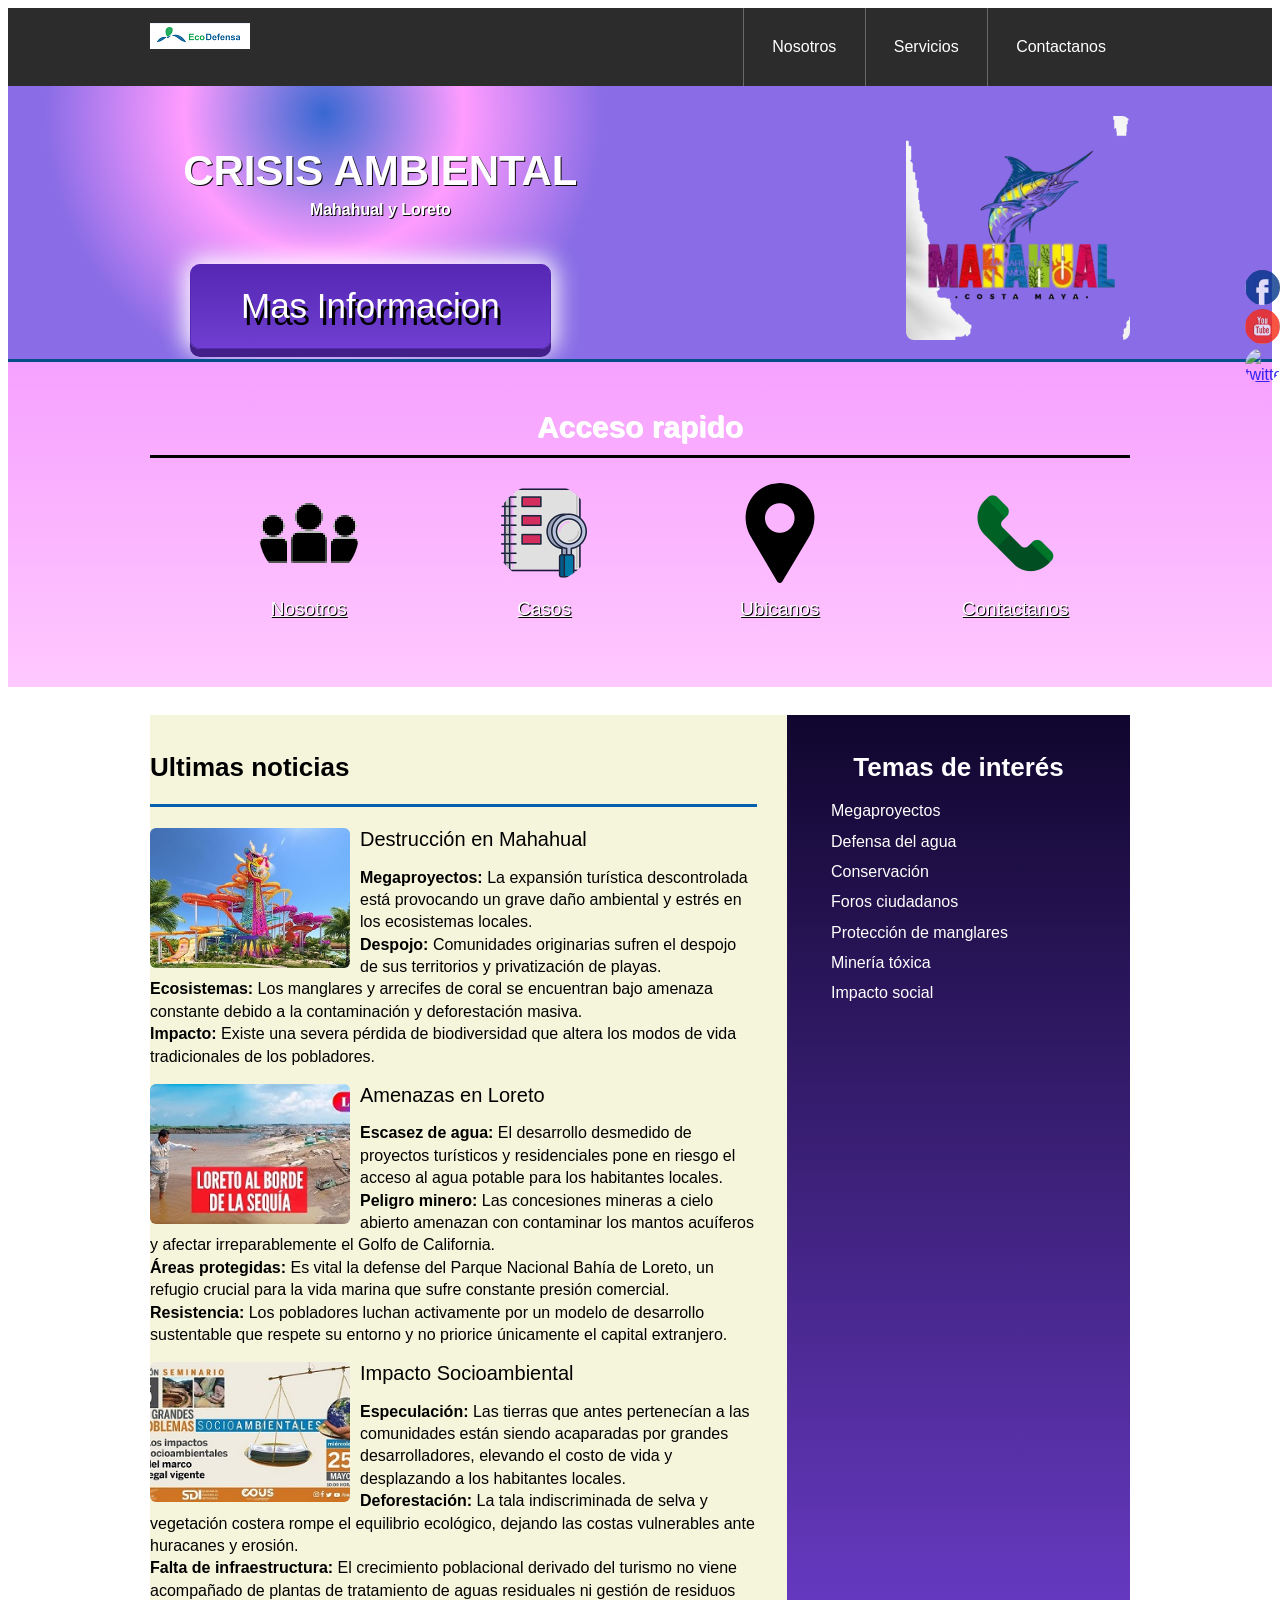
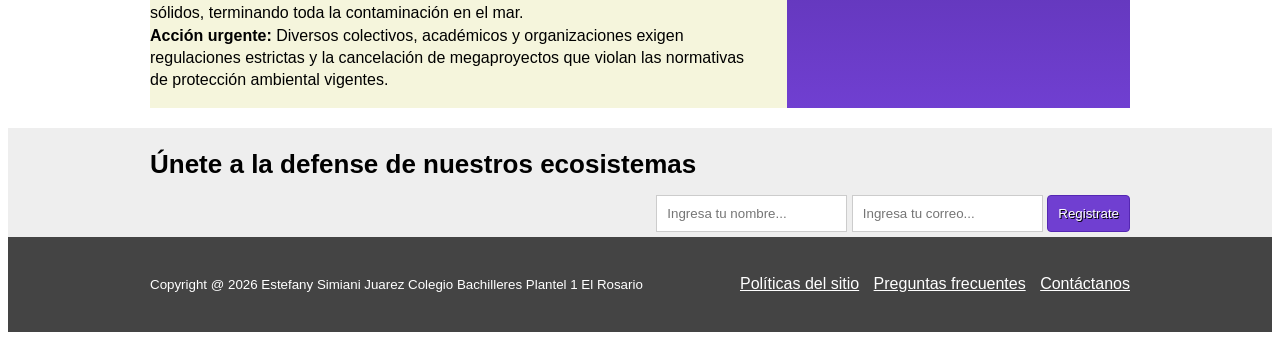
==== commit 89a93fc8: "Update index.html" ====
--- a/index.html
+++ b/index.html
@@ -28,7 +28,7 @@
 
         .acceso-rapido h2,
         .acceso-rapido figcaption h3 a,
-        .complementario h2,       
+        .complementario h2,        
         .complementario ul li a,  
         .piedepagina small,
         .piedepagina nav ul li a,
@@ -42,7 +42,7 @@
 <body>
  <header class="encabezado" role="banner">
     <div class="contenedor">
-        <a href="https://vanguardia.com.mx/noticias/mexico/punta-mita-bacalar-loreto-y-mahahual-las-localidades-mexicanas-amenazadas-por-mega-proyectos-FC20775572" class="logo">
+        <a href="https://vanguardia.com.mx/noticias/mexico/punta-mita-bacalar-loreto-y-mahahual-las-localidades-mexicanas-amenazadas-por-mega-proyectos-FC20775572" target="_blank" class="logo">
             <img src="imagen/logo.PNG" alt="logotipo de la campaña">
         </a>
         <nav role ="navigation">
@@ -54,18 +54,16 @@
         </nav>
     </div>
  </header>
- <!--fin-->
  <div class="presentacion">
     <div class="contenedor">
         <div class="introduccion-presentacion">
             <h1>CRISIS AMBIENTAL <br><span>Mahahual y Loreto</span></h1>
-            <a href="https://vanguardia.com.mx/noticias/mexico/punta-mita-bacalar-loreto-y-mahahual-las-localidades-mexicanas-amenazadas-por-mega-proyectos-FC20775572" class="aprender-mas">Mas Informacion</a>
+            <a href="https://vanguardia.com.mx/noticias/mexico/punta-mita-bacalar-loreto-y-mahahual-las-localidades-mexicanas-amenazadas-por-mega-proyectos-FC20775572" target="_blank" class="aprender-mas">Mas Informacion</a>
         </div>
         <img src="imagen/imagen-de-la-zona.png" alt="imagen de la zona">
     </div>
  </div> 
-    <!-- fin de presentacion-->
- <section class="acceso-rapido">
+    <section class="acceso-rapido">
         <div class="contenedor">
             <h2>Acceso rapido</h2>
               <ul>
@@ -88,45 +86,43 @@
               </ul>
         </div>
     </section>  
-    <!-- ---------fin -->
     <div class="bloque-contenido">
         <div class="contenedor">
             <main class="articulos" role="main">
                 <h2>Ultimas noticias</h2>
                 <article>
                     <img src="imagen/despojo-territorial.jpg" alt="Despojo territorial">
-                    <h1><a href="#">Destrucción en Mahahual</a></h1>
+                    <h1><a href="https://es.wikipedia.org/wiki/Mahahual" target="_blank">Destrucción en Mahahual</a></h1>
                     <p><strong>Megaproyectos:</strong> La expansión turística descontrolada está provocando un grave daño ambiental y estrés en los ecosistemas locales.<br><strong>Despojo:</strong> Comunidades originarias sufren el despojo de sus territorios y privatización de playas.<br><strong>Ecosistemas:</strong> Los manglares y arrecifes de coral se encuentran bajo amenaza constante debido a la contaminación y deforestación masiva.<br><strong>Impacto:</strong> Existe una severa pérdida de biodiversidad que altera los modos de vida tradicionales de los pobladores.
                     </p>
                 </article>
                 <article>
                     <img src="imagen/crisis-en-loreto.jpg" alt="Crisis en Loreto">
-                    <h1><a href="#">Amenazas en Loreto</a></h1>
+                    <h1><a href="https://es.wikipedia.org/wiki/Loreto_(Baja_California_Sur)" target="_blank">Amenazas en Loreto</a></h1>
                     <p><strong>Escasez de agua:</strong> El desarrollo desmedido de proyectos turísticos y residenciales pone en riesgo el acceso al agua potable para los habitantes locales.<br><strong>Peligro minero:</strong> Las concesiones mineras a cielo abierto amenazan con contaminar los mantos acuíferos y afectar irreparablemente el Golfo de California.<br><strong>Áreas protegidas:</strong> Es vital la defense del Parque Nacional Bahía de Loreto, un refugio crucial para la vida marina que sufre constante presión comercial.<br><strong>Resistencia:</strong> Los pobladores luchan activamente por un modelo de desarrollo sustentable que respete su entorno y no priorice únicamente el capital extranjero.
                     </p>
                 </article>
                 <article>
                     <img src="imagen/impacto-socioambiental.jpg" alt="Impacto socioambiental">
-                    <h1><a href="#">Impacto Socioambiental</a></h1>
+                    <h1><a href="https://www.gob.mx/semarnat" target="_blank">Impacto Socioambiental</a></h1>
                     <p><strong>Especulación:</strong> Las tierras que antes pertenecían a las comunidades están siendo acaparadas por grandes desarrolladores, elevando el costo de vida y desplazando a los habitantes locales.<br><strong>Deforestación:</strong> La tala indiscriminada de selva y vegetación costera rompe el equilibrio ecológico, dejando las costas vulnerables ante huracanes y erosión.<br><strong>Falta de infraestructura:</strong> El crecimiento poblacional derivado del turismo no viene acompañado de plantas de tratamiento de aguas residuales ni gestión de residuos sólidos, terminando toda la contaminación en el mar.<br><strong>Acción urgente:</strong> Diversos colectivos, académicos y organizaciones exigen regulaciones estrictas y la cancelación de megaproyectos que violan las normativas de protección ambiental vigentes.
                     </p>
                 </article>
             </main>
             <aside class="complementario" role="complementary">
-         <h2>Temas de interés</h2>
-         <ul>
-            <li><a href="#">Megaproyectos </a></li>
-            <li><a href="#">Defensa del agua </a></li>
-            <li><a href="#">Conservación </a></li>
-            <li><a href="#">Foros ciudadanos </a></li>
-            <li><a href="#">Protección de manglares </a></li>
-            <li><a href="#">Minería tóxica </a></li>
-            <li><a href="#">Impacto social </a></li>
-         </ul>
+          <h2>Temas de interés</h2>
+          <ul>
+            <li><a href="https://es.wikipedia.org/wiki/Megaproyecto" target="_blank">Megaproyectos </a></li>
+            <li><a href="https://agua.org.mx/" target="_blank">Defensa del agua </a></li>
+            <li><a href="https://www.worldwildlife.org/descubre-wwf/donde-trabajamos/mexico" target="_blank">Conservación </a></li>
+            <li><a href="https://www.change.org/es-MX" target="_blank">Foros ciudadanos </a></li>
+            <li><a href="https://conanp.gob.mx/" target="_blank">Protección de manglares </a></li>
+            <li><a href="https://es.wikipedia.org/wiki/Miner%C3%ADa_a_cielo_abierto" target="_blank">Minería tóxica </a></li>
+            <li><a href="https://www.undp.org/es/mexico" target="_blank">Impacto social </a></li>
+          </ul>
       </aside>
       </div>
     </div> 
-<!-- FIN DE BLOQUE-CONTENIDO -->
 <section class="suscripcion">
     <div class="contenedor">
         <h2>Únete a la defense de nuestros ecosistemas</h2>
@@ -136,25 +132,23 @@
             <input type="submit" name="valor" value="Registrate">
         </form>
     </div>
-</section> <!-- FIN SUSCRIPCION -->
-<footer class="piedepagina" role="contentinfo">
+</section> 
+    <footer class="piedepagina" role="contentinfo">
     <div class="contenedor">
         <small>Copyright @ 2026 Estefany Simiani Juarez Colegio Bachilleres Plantel 1 El Rosario</small>
         <nav>
             <ul>
-                <li><a href="#">Politicas del sitio</a></li>
-                <li><a href="#">Preguntas frecuentes</a></li>
-                <li><a href="contactanos.html">Contactanos</a></li>
+                <li><a href="politicas.html">Políticas del sitio</a></li>
+                <li><a href="faq.html">Preguntas frecuentes</a></li>
+                <li><a href="contactanos.html">Contáctanos</a></li>
             </ul>
         </nav>
     </div>
 </footer>
-           <!--  fin pie de pagina  -->
-<div class="social">
-    <a href="https://www.facebook.com/mahahualplaya/?locale=es_LA" title="FaceBook"><img src="imagen/face.jpg" alt="facebook"></a>
-    <a href="https://www.youtube.com/hashtag/mahahual" title="Youtube"><img src="imagen/you.jpg" alt="youtube"></a>
-    <a href="https://x.com/hashtag/mahahual?src=hashtag_click" title="twitter"><img src="imagen/twit.jpg" alt="twitter"></a>
+            <div class="social">
+    <a href="https://www.facebook.com/mahahualplaya/?locale=es_LA" target="_blank" title="FaceBook"><img src="imagen/face.jpg" alt="facebook"></a>
+    <a href="https://www.youtube.com/hashtag/mahahual" target="_blank" title="Youtube"><img src="imagen/you.jpg" alt="youtube"></a>
+    <a href="https://x.com/hashtag/mahahual?src=hashtag_click" target="_blank" title="twitter"><img src="imagen/twit.jpg" alt="twitter"></a>
 </div>
-  <!--  fin social -->
-</body>
+  </body>
 </html>
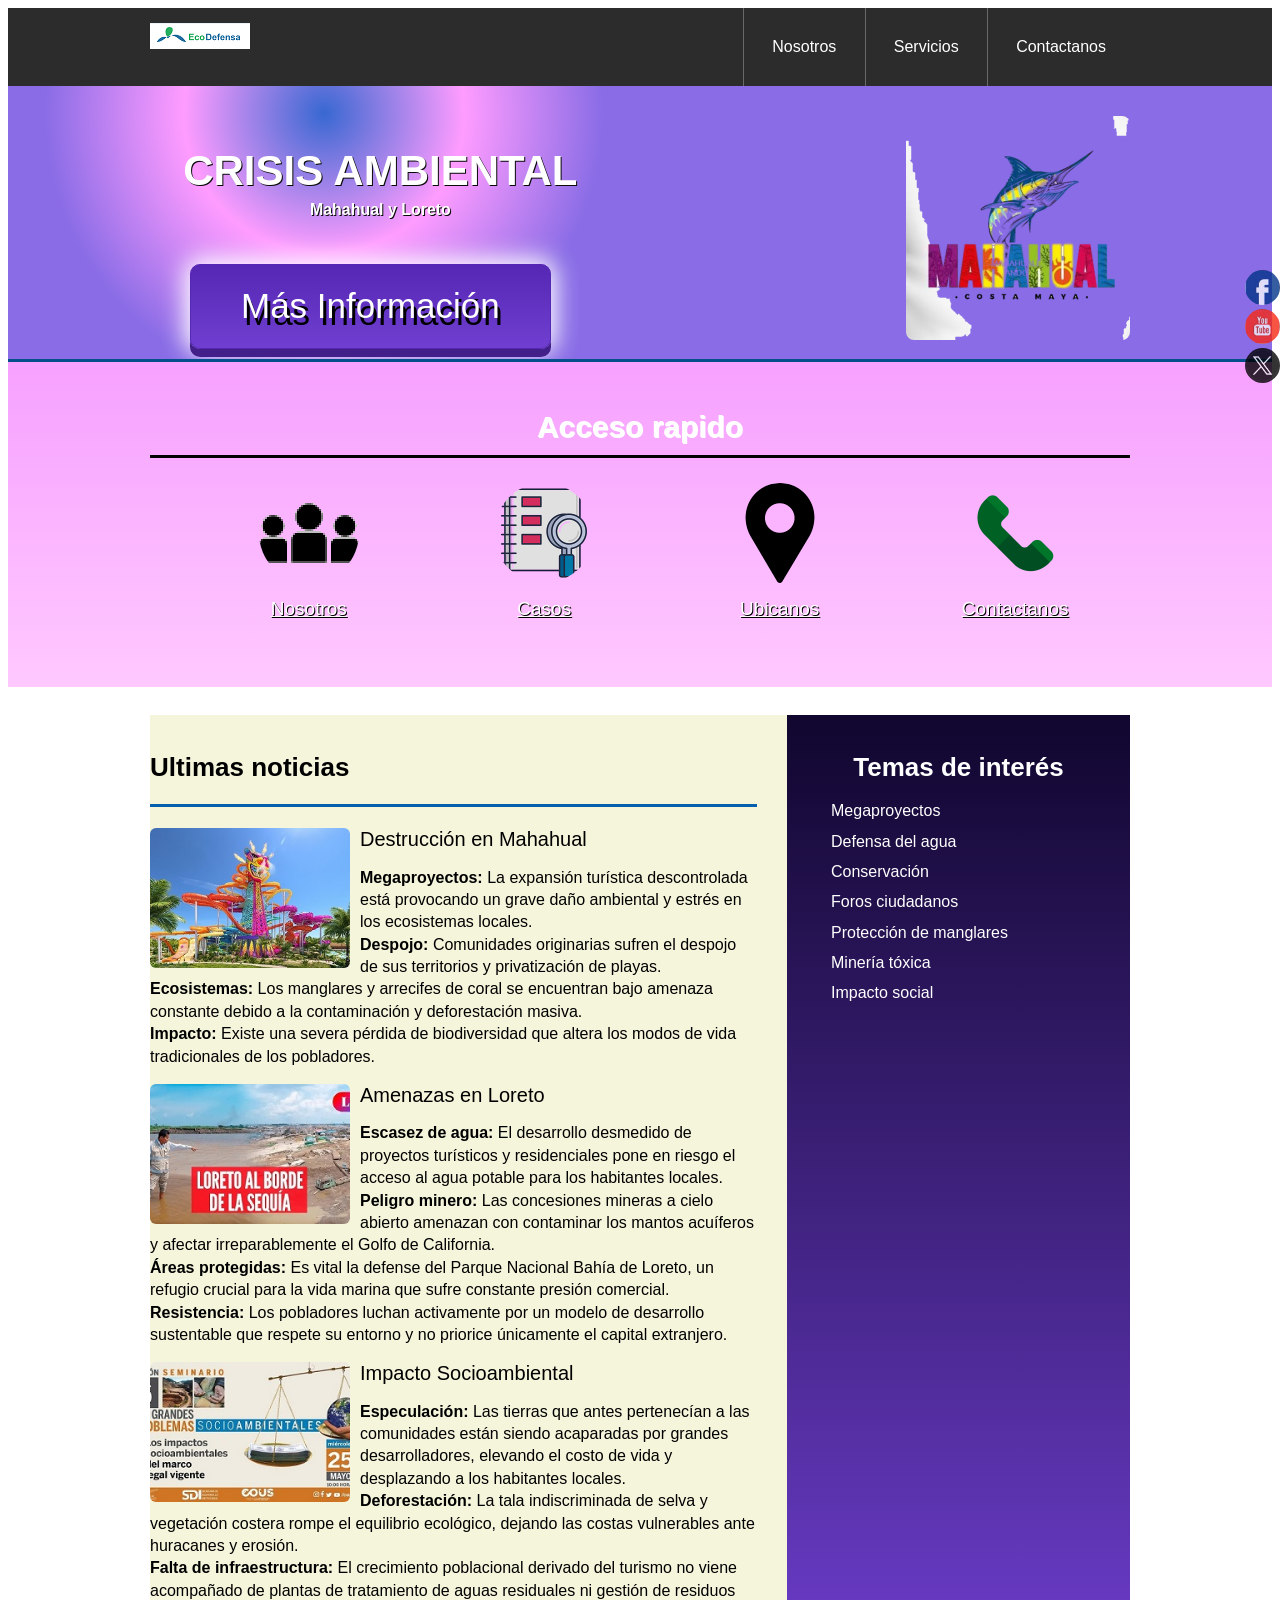
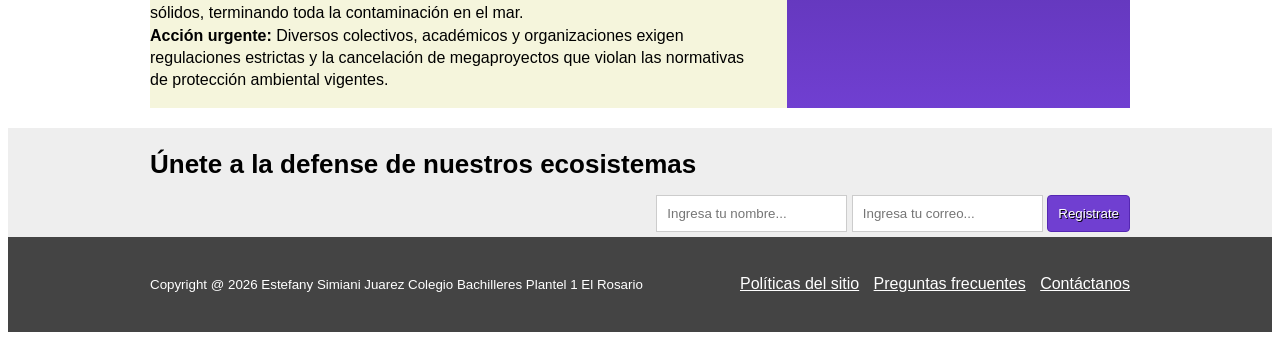
==== commit 5a537f19: "Update index.html" ====
--- a/index.html
+++ b/index.html
@@ -58,7 +58,7 @@
     <div class="contenedor">
         <div class="introduccion-presentacion">
             <h1>CRISIS AMBIENTAL <br><span>Mahahual y Loreto</span></h1>
-            <a href="https://vanguardia.com.mx/noticias/mexico/punta-mita-bacalar-loreto-y-mahahual-las-localidades-mexicanas-amenazadas-por-mega-proyectos-FC20775572" target="_blank" class="aprender-mas">Mas Informacion</a>
+            <a href="https://vanguardia.com.mx/noticias/mexico/punta-mita-bacalar-loreto-y-mahahual-las-localidades-mexicanas-amenazadas-por-mega-proyectos-FC20775572" target="_blank" class="aprender-mas">Más Información</a>
         </div>
         <img src="imagen/imagen-de-la-zona.png" alt="imagen de la zona">
     </div>
